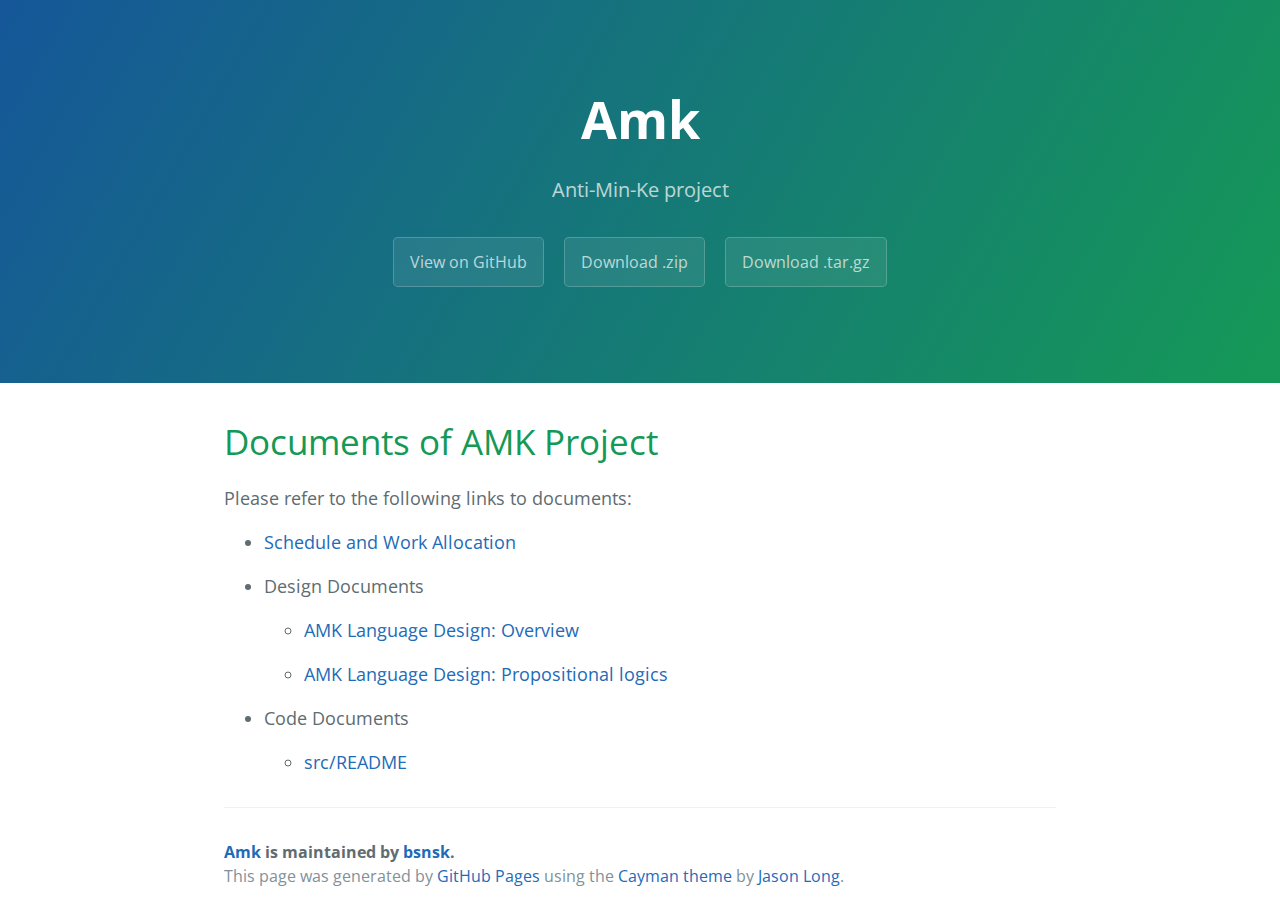
==== index.html @ c4527559 "Create gh-pages branch via GitHub" ====
<!DOCTYPE html>
<html lang="en-us">
  <head>
    <meta charset="UTF-8">
    <title>Amk by bsnsk</title>
    <meta name="viewport" content="width=device-width, initial-scale=1">
    <link rel="stylesheet" type="text/css" href="stylesheets/normalize.css" media="screen">
    <link href='https://fonts.googleapis.com/css?family=Open+Sans:400,700' rel='stylesheet' type='text/css'>
    <link rel="stylesheet" type="text/css" href="stylesheets/stylesheet.css" media="screen">
    <link rel="stylesheet" type="text/css" href="stylesheets/github-light.css" media="screen">
  </head>
  <body>
    <section class="page-header">
      <h1 class="project-name">Amk</h1>
      <h2 class="project-tagline">Anti-Min-Ke project</h2>
      <a href="https://github.com/bsnsk/AMK" class="btn">View on GitHub</a>
      <a href="https://github.com/bsnsk/AMK/zipball/master" class="btn">Download .zip</a>
      <a href="https://github.com/bsnsk/AMK/tarball/master" class="btn">Download .tar.gz</a>
    </section>

    <section class="main-content">
      <h1>
<a id="documents-of-amk-project" class="anchor" href="#documents-of-amk-project" aria-hidden="true"><span class="octicon octicon-link"></span></a>Documents of AMK Project</h1>

<p>Please refer to the following links to documents:</p>

<ul>
<li><p><a href="https://bsnsk.github.io/amk.html">Schedule and Work Allocation</a></p></li>
<li>
<p>Design Documents</p>

<ul>
<li><p><a href="docs/language_design.md">AMK Language Design: Overview</a></p></li>
<li><p><a href="docs/ld_propositional_logics.md">AMK Language Design: Propositional logics</a></p></li>
</ul>
</li>
<li>
<p>Code Documents</p>

<ul>
<li><a href="src/README.md">src/README</a></li>
</ul>
</li>
</ul>

      <footer class="site-footer">
        <span class="site-footer-owner"><a href="https://github.com/bsnsk/AMK">Amk</a> is maintained by <a href="https://github.com/bsnsk">bsnsk</a>.</span>

        <span class="site-footer-credits">This page was generated by <a href="https://pages.github.com">GitHub Pages</a> using the <a href="https://github.com/jasonlong/cayman-theme">Cayman theme</a> by <a href="https://twitter.com/jasonlong">Jason Long</a>.</span>
      </footer>

    </section>

  
  </body>
</html>
---- stylesheets/stylesheet.css ----
* {
  box-sizing: border-box; }

body {
  padding: 0;
  margin: 0;
  font-family: "Open Sans", "Helvetica Neue", Helvetica, Arial, sans-serif;
  font-size: 16px;
  line-height: 1.5;
  color: #606c71; }

a {
  color: #1e6bb8;
  text-decoration: none; }
  a:hover {
    text-decoration: underline; }

.btn {
  display: inline-block;
  margin-bottom: 1rem;
  color: rgba(255, 255, 255, 0.7);
  background-color: rgba(255, 255, 255, 0.08);
  border-color: rgba(255, 255, 255, 0.2);
  border-style: solid;
  border-width: 1px;
  border-radius: 0.3rem;
  transition: color 0.2s, background-color 0.2s, border-color 0.2s; }
  .btn + .btn {
    margin-left: 1rem; }

.btn:hover {
  color: rgba(255, 255, 255, 0.8);
  text-decoration: none;
  background-color: rgba(255, 255, 255, 0.2);
  border-color: rgba(255, 255, 255, 0.3); }

@media screen and (min-width: 64em) {
  .btn {
    padding: 0.75rem 1rem; } }

@media screen and (min-width: 42em) and (max-width: 64em) {
  .btn {
    padding: 0.6rem 0.9rem;
    font-size: 0.9rem; } }

@media screen and (max-width: 42em) {
  .btn {
    display: block;
    width: 100%;
    padding: 0.75rem;
    font-size: 0.9rem; }
    .btn + .btn {
      margin-top: 1rem;
      margin-left: 0; } }

.page-header {
  color: #fff;
  text-align: center;
  background-color: #159957;
  background-image: linear-gradient(120deg, #155799, #159957); }

@media screen and (min-width: 64em) {
  .page-header {
    padding: 5rem 6rem; } }

@media screen and (min-width: 42em) and (max-width: 64em) {
  .page-header {
    padding: 3rem 4rem; } }

@media screen and (max-width: 42em) {
  .page-header {
    padding: 2rem 1rem; } }

.project-name {
  margin-top: 0;
  margin-bottom: 0.1rem; }

@media screen and (min-width: 64em) {
  .project-name {
    font-size: 3.25rem; } }

@media screen and (min-width: 42em) and (max-width: 64em) {
  .project-name {
    font-size: 2.25rem; } }

@media screen and (max-width: 42em) {
  .project-name {
    font-size: 1.75rem; } }

.project-tagline {
  margin-bottom: 2rem;
  font-weight: normal;
  opacity: 0.7; }

@media screen and (min-width: 64em) {
  .project-tagline {
    font-size: 1.25rem; } }

@media screen and (min-width: 42em) and (max-width: 64em) {
  .project-tagline {
    font-size: 1.15rem; } }

@media screen and (max-width: 42em) {
  .project-tagline {
    font-size: 1rem; } }

.main-content :first-child {
  margin-top: 0; }
.main-content img {
  max-width: 100%; }
.main-content h1, .main-content h2, .main-content h3, .main-content h4, .main-content h5, .main-content h6 {
  margin-top: 2rem;
  margin-bottom: 1rem;
  font-weight: normal;
  color: #159957; }
.main-content p {
  margin-bottom: 1em; }
.main-content code {
  padding: 2px 4px;
  font-family: Consolas, "Liberation Mono", Menlo, Courier, monospace;
  font-size: 0.9rem;
  color: #383e41;
  background-color: #f3f6fa;
  border-radius: 0.3rem; }
.main-content pre {
  padding: 0.8rem;
  margin-top: 0;
  margin-bottom: 1rem;
  font: 1rem Consolas, "Liberation Mono", Menlo, Courier, monospace;
  color: #567482;
  word-wrap: normal;
  background-color: #f3f6fa;
  border: solid 1px #dce6f0;
  border-radius: 0.3rem; }
  .main-content pre > code {
    padding: 0;
    margin: 0;
    font-size: 0.9rem;
    color: #567482;
    word-break: normal;
    white-space: pre;
    background: transparent;
    border: 0; }
.main-content .highlight {
  margin-bottom: 1rem; }
  .main-content .highlight pre {
    margin-bottom: 0;
    word-break: normal; }
.main-content .highlight pre, .main-content pre {
  padding: 0.8rem;
  overflow: auto;
  font-size: 0.9rem;
  line-height: 1.45;
  border-radius: 0.3rem; }
.main-content pre code, .main-content pre tt {
  display: inline;
  max-width: initial;
  padding: 0;
  margin: 0;
  overflow: initial;
  line-height: inherit;
  word-wrap: normal;
  background-color: transparent;
  border: 0; }
  .main-content pre code:before, .main-content pre code:after, .main-content pre tt:before, .main-content pre tt:after {
    content: normal; }
.main-content ul, .main-content ol {
  margin-top: 0; }
.main-content blockquote {
  padding: 0 1rem;
  margin-left: 0;
  color: #819198;
  border-left: 0.3rem solid #dce6f0; }
  .main-content blockquote > :first-child {
    margin-top: 0; }
  .main-content blockquote > :last-child {
    margin-bottom: 0; }
.main-content table {
  display: block;
  width: 100%;
  overflow: auto;
  word-break: normal;
  word-break: keep-all; }
  .main-content table th {
    font-weight: bold; }
  .main-content table th, .main-content table td {
    padding: 0.5rem 1rem;
    border: 1px solid #e9ebec; }
.main-content dl {
  padding: 0; }
  .main-content dl dt {
    padding: 0;
    margin-top: 1rem;
    font-size: 1rem;
    font-weight: bold; }
  .main-content dl dd {
    padding: 0;
    margin-bottom: 1rem; }
.main-content hr {
  height: 2px;
  padding: 0;
  margin: 1rem 0;
  background-color: #eff0f1;
  border: 0; }

@media screen and (min-width: 64em) {
  .main-content {
    max-width: 64rem;
    padding: 2rem 6rem;
    margin: 0 auto;
    font-size: 1.1rem; } }

@media screen and (min-width: 42em) and (max-width: 64em) {
  .main-content {
    padding: 2rem 4rem;
    font-size: 1.1rem; } }

@media screen and (max-width: 42em) {
  .main-content {
    padding: 2rem 1rem;
    font-size: 1rem; } }

.site-footer {
  padding-top: 2rem;
  margin-top: 2rem;
  border-top: solid 1px #eff0f1; }

.site-footer-owner {
  display: block;
  font-weight: bold; }

.site-footer-credits {
  color: #819198; }

@media screen and (min-width: 64em) {
  .site-footer {
    font-size: 1rem; } }

@media screen and (min-width: 42em) and (max-width: 64em) {
  .site-footer {
    font-size: 1rem; } }

@media screen and (max-width: 42em) {
  .site-footer {
    font-size: 0.9rem; } }
---- stylesheets/github-light.css ----
/*
   Copyright 2014 GitHub Inc.

   Licensed under the Apache License, Version 2.0 (the "License");
   you may not use this file except in compliance with the License.
   You may obtain a copy of the License at

       http://www.apache.org/licenses/LICENSE-2.0

   Unless required by applicable law or agreed to in writing, software
   distributed under the License is distributed on an "AS IS" BASIS,
   WITHOUT WARRANTIES OR CONDITIONS OF ANY KIND, either express or implied.
   See the License for the specific language governing permissions and
   limitations under the License.

*/

.pl-c /* comment */ {
  color: #969896;
}

.pl-c1      /* constant, markup.raw, meta.diff.header, meta.module-reference, meta.property-name, support, support.constant, support.variable, variable.other.constant */,
.pl-s .pl-v /* string variable */ {
  color: #0086b3;
}

.pl-e  /* entity */,
.pl-en /* entity.name */ {
  color: #795da3;
}

.pl-s .pl-s1 /* string source */,
.pl-smi      /* storage.modifier.import, storage.modifier.package, storage.type.java, variable.other, variable.parameter.function */ {
  color: #333;
}

.pl-ent /* entity.name.tag */ {
  color: #63a35c;
}

.pl-k /* keyword, storage, storage.type */ {
  color: #a71d5d;
}

.pl-pds              /* punctuation.definition.string, string.regexp.character-class */,
.pl-s                /* string */,
.pl-s .pl-pse .pl-s1 /* string punctuation.section.embedded source */,
.pl-sr               /* string.regexp */,
.pl-sr .pl-cce       /* string.regexp constant.character.escape */,
.pl-sr .pl-sra       /* string.regexp string.regexp.arbitrary-repitition */,
.pl-sr .pl-sre       /* string.regexp source.ruby.embedded */ {
  color: #183691;
}

.pl-v /* variable */ {
  color: #ed6a43;
}

.pl-id /* invalid.deprecated */ {
  color: #b52a1d;
}

.pl-ii /* invalid.illegal */ {
  background-color: #b52a1d;
  color: #f8f8f8;
}

.pl-sr .pl-cce /* string.regexp constant.character.escape */ {
  color: #63a35c;
  font-weight: bold;
}

.pl-ml /* markup.list */ {
  color: #693a17;
}

.pl-mh        /* markup.heading */,
.pl-mh .pl-en /* markup.heading entity.name */,
.pl-ms        /* meta.separator */ {
  color: #1d3e81;
  font-weight: bold;
}

.pl-mq /* markup.quote */ {
  color: #008080;
}

.pl-mi /* markup.italic */ {
  color: #333;
  font-style: italic;
}

.pl-mb /* markup.bold */ {
  color: #333;
  font-weight: bold;
}

.pl-md /* markup.deleted, meta.diff.header.from-file */ {
  background-color: #ffecec;
  color: #bd2c00;
}

.pl-mi1 /* markup.inserted, meta.diff.header.to-file */ {
  background-color: #eaffea;
  color: #55a532;
}

.pl-mdr /* meta.diff.range */ {
  color: #795da3;
  font-weight: bold;
}

.pl-mo /* meta.output */ {
  color: #1d3e81;
}
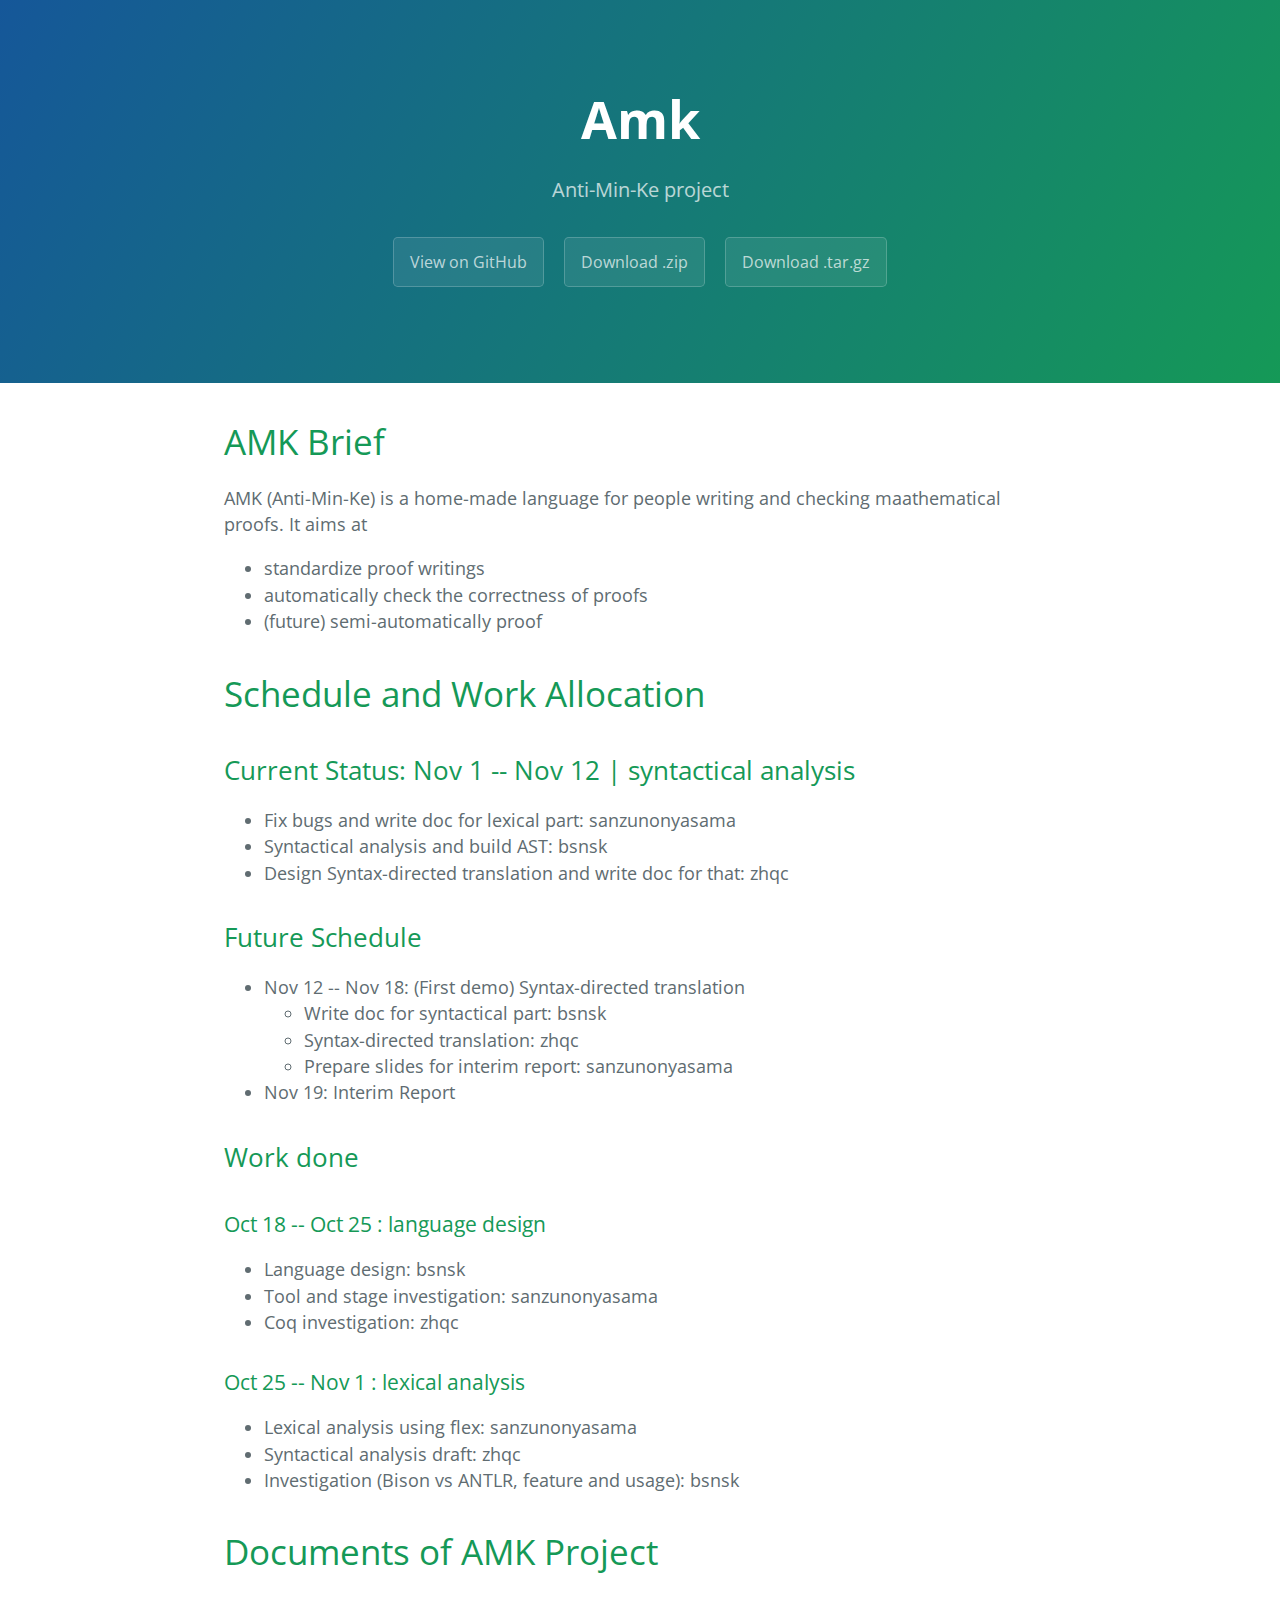
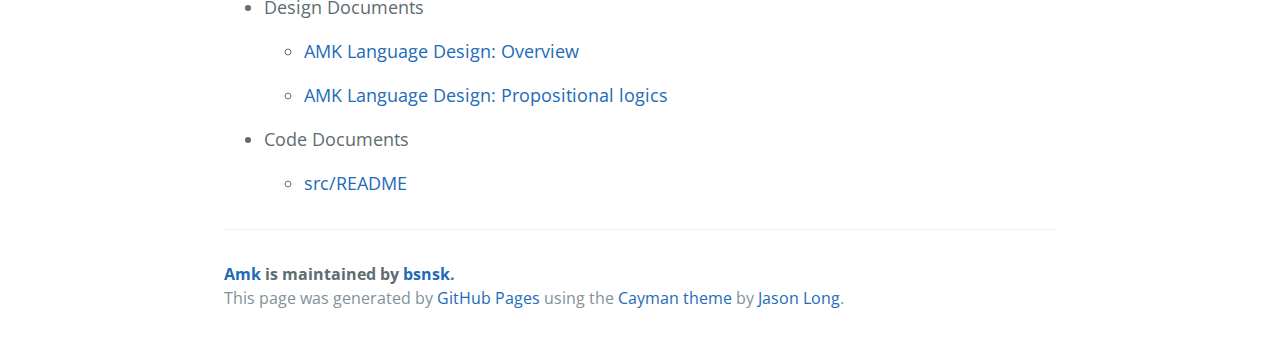
==== commit 53d3f044: "Create gh-pages branch via GitHub" ====
--- a/index.html
+++ b/index.html
@@ -20,12 +20,68 @@
 
     <section class="main-content">
       <h1>
+<a id="amk-brief" class="anchor" href="#amk-brief" aria-hidden="true"><span class="octicon octicon-link"></span></a>AMK Brief</h1>
+
+<p>AMK (Anti-Min-Ke) is a home-made language for people writing and checking maathematical proofs. It aims at</p>
+
+<ul>
+<li>standardize proof writings</li>
+<li>automatically check the correctness of proofs</li>
+<li>(future) semi-automatically proof</li>
+</ul>
+
+<h1>
+<a id="schedule-and-work-allocation" class="anchor" href="#schedule-and-work-allocation" aria-hidden="true"><span class="octicon octicon-link"></span></a>Schedule and Work Allocation</h1>
+
+<h2>
+<a id="current-status-nov-1----nov-12--syntactical-analysis" class="anchor" href="#current-status-nov-1----nov-12--syntactical-analysis" aria-hidden="true"><span class="octicon octicon-link"></span></a>Current Status: Nov 1 -- Nov 12 | syntactical analysis</h2>
+
+<ul>
+<li>Fix bugs and write doc for lexical part: sanzunonyasama</li>
+<li>Syntactical analysis and build AST: bsnsk</li>
+<li>Design Syntax-directed translation and write doc for that: zhqc</li>
+</ul>
+
+<h2>
+<a id="future-schedule" class="anchor" href="#future-schedule" aria-hidden="true"><span class="octicon octicon-link"></span></a>Future Schedule</h2>
+
+<ul>
+<li>Nov 12 -- Nov 18: (First demo) Syntax-directed translation
+
+<ul>
+<li>Write doc for syntactical part: bsnsk</li>
+<li>Syntax-directed translation: zhqc</li>
+<li>Prepare slides for interim report: sanzunonyasama</li>
+</ul>
+</li>
+<li>Nov 19: Interim Report</li>
+</ul>
+
+<h2>
+<a id="work-done" class="anchor" href="#work-done" aria-hidden="true"><span class="octicon octicon-link"></span></a>Work done</h2>
+
+<h3>
+<a id="oct-18----oct-25--language-design" class="anchor" href="#oct-18----oct-25--language-design" aria-hidden="true"><span class="octicon octicon-link"></span></a>Oct 18 -- Oct 25 : language design</h3>
+
+<ul>
+<li>Language design: bsnsk</li>
+<li>Tool and stage investigation: sanzunonyasama</li>
+<li>Coq investigation: zhqc</li>
+</ul>
+
+<h3>
+<a id="oct-25----nov-1--lexical-analysis" class="anchor" href="#oct-25----nov-1--lexical-analysis" aria-hidden="true"><span class="octicon octicon-link"></span></a>Oct 25 -- Nov 1 : lexical analysis</h3>
+
+<ul>
+<li>Lexical analysis using flex: sanzunonyasama</li>
+<li>Syntactical analysis draft: zhqc</li>
+<li>Investigation (Bison vs ANTLR, feature and usage): bsnsk</li>
+</ul>
+
+<h1>
 <a id="documents-of-amk-project" class="anchor" href="#documents-of-amk-project" aria-hidden="true"><span class="octicon octicon-link"></span></a>Documents of AMK Project</h1>
 
-<p>Please refer to the following links to documents:</p>
-
 <ul>
-<li><p><a href="https://bsnsk.github.io/amk.html">Schedule and Work Allocation</a></p></li>
 <li>
 <p>Design Documents</p>
 
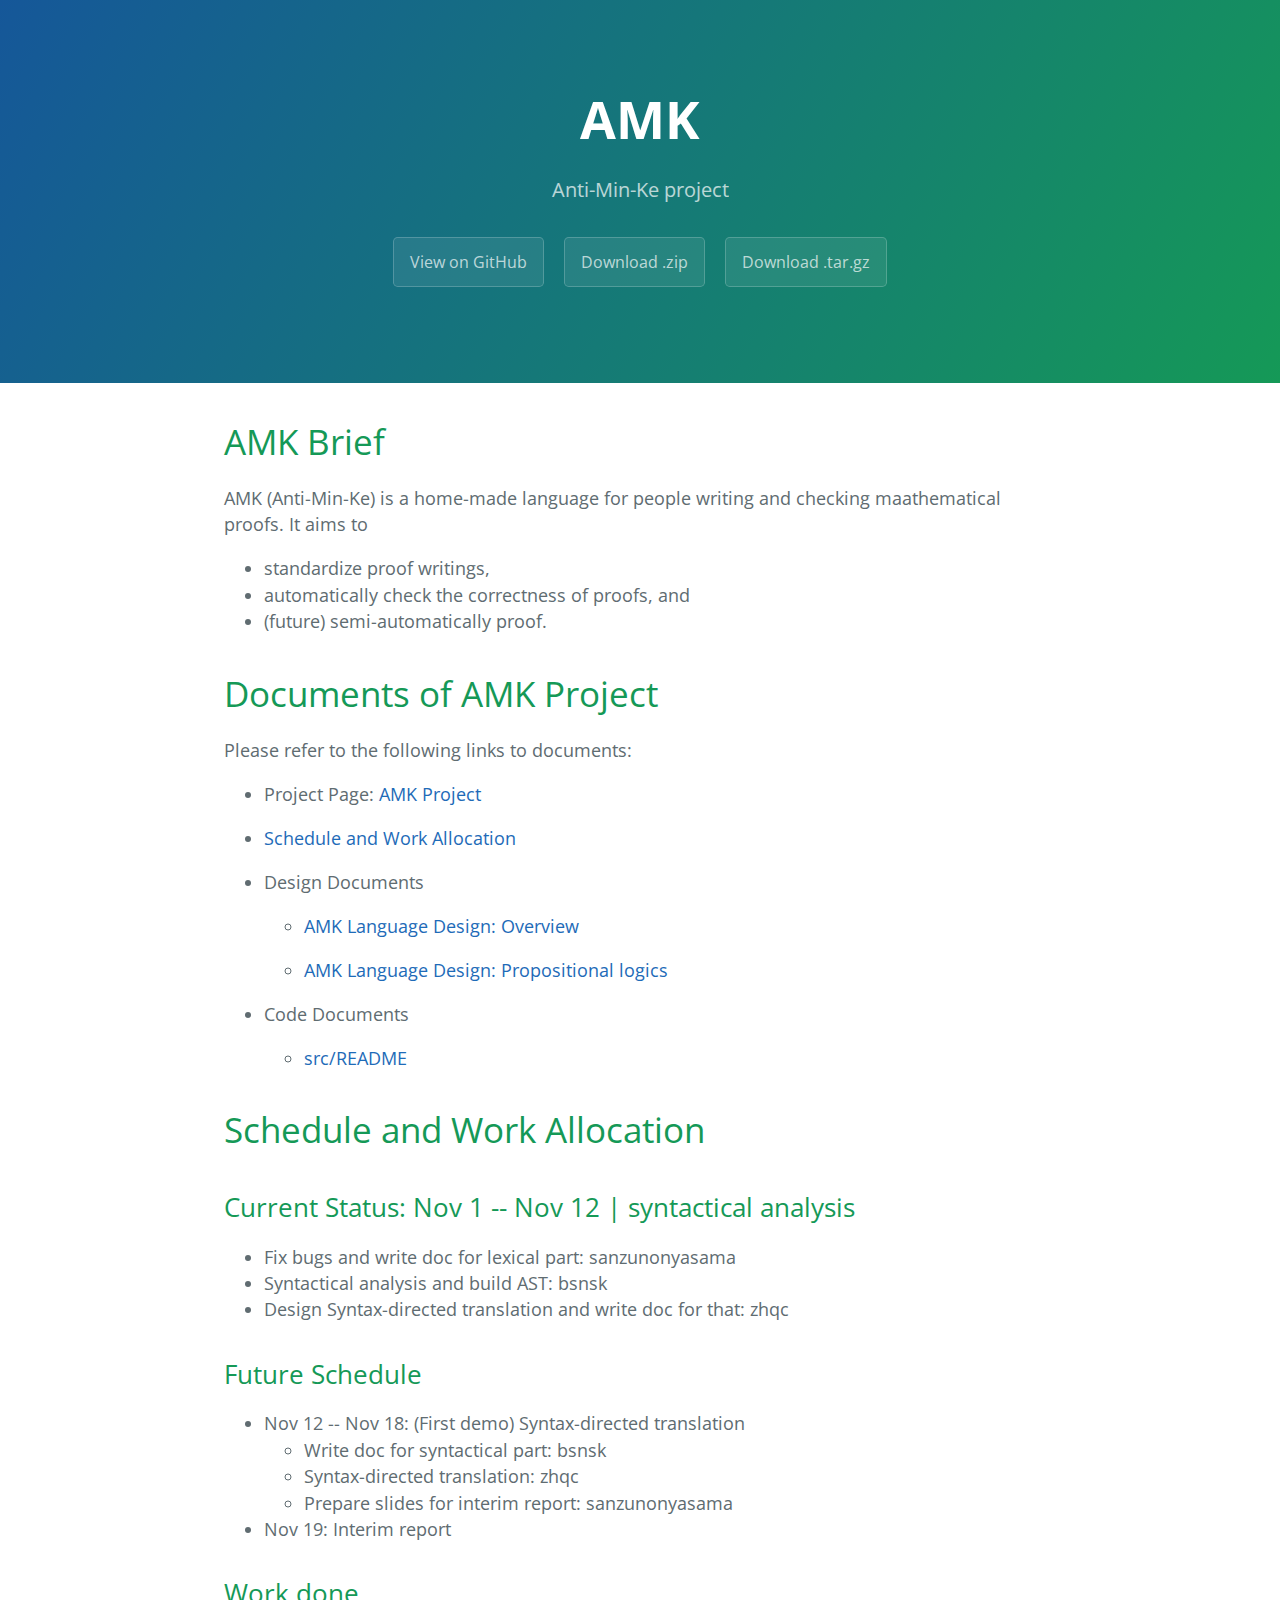
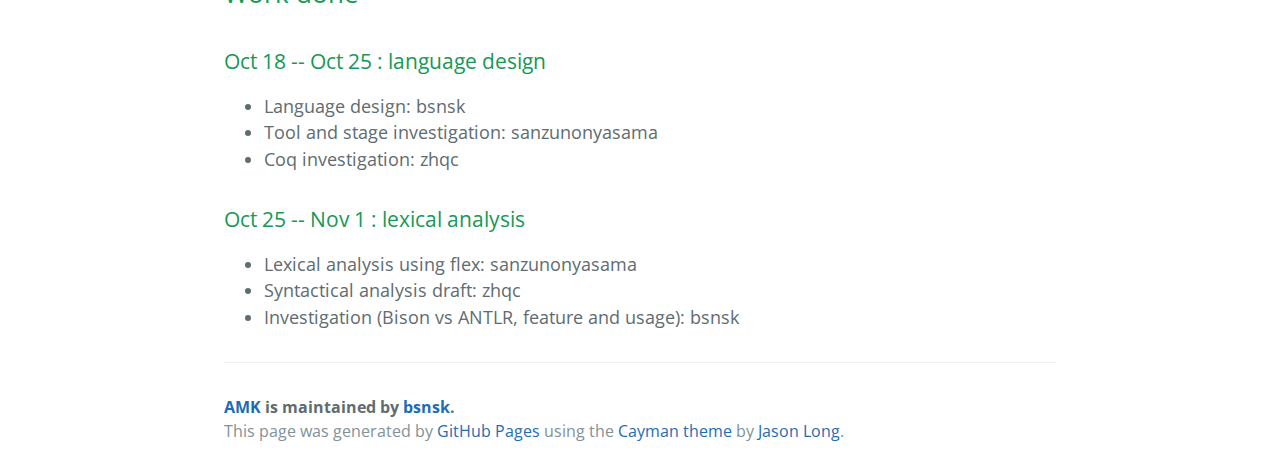
==== commit 20f5e4e0: "Create gh-pages branch via GitHub" ====
--- a/index.html
+++ b/index.html
@@ -2,7 +2,7 @@
 <html lang="en-us">
   <head>
     <meta charset="UTF-8">
-    <title>Amk by bsnsk</title>
+    <title>AMK by bsnsk</title>
     <meta name="viewport" content="width=device-width, initial-scale=1">
     <link rel="stylesheet" type="text/css" href="stylesheets/normalize.css" media="screen">
     <link href='https://fonts.googleapis.com/css?family=Open+Sans:400,700' rel='stylesheet' type='text/css'>
@@ -11,7 +11,7 @@
   </head>
   <body>
     <section class="page-header">
-      <h1 class="project-name">Amk</h1>
+      <h1 class="project-name">AMK</h1>
       <h2 class="project-tagline">Anti-Min-Ke project</h2>
       <a href="https://github.com/bsnsk/AMK" class="btn">View on GitHub</a>
       <a href="https://github.com/bsnsk/AMK/zipball/master" class="btn">Download .zip</a>
@@ -22,16 +22,41 @@
       <h1>
 <a id="amk-brief" class="anchor" href="#amk-brief" aria-hidden="true"><span class="octicon octicon-link"></span></a>AMK Brief</h1>
 
-<p>AMK (Anti-Min-Ke) is a home-made language for people writing and checking maathematical proofs. It aims at</p>
+<p>AMK (Anti-Min-Ke) is a home-made language for people writing and checking maathematical proofs. It aims to</p>
 
 <ul>
-<li>standardize proof writings</li>
-<li>automatically check the correctness of proofs</li>
-<li>(future) semi-automatically proof</li>
+<li>standardize proof writings, </li>
+<li>automatically check the correctness of proofs, and</li>
+<li>(future) semi-automatically proof.</li>
 </ul>
 
 <h1>
-<a id="schedule-and-work-allocation" class="anchor" href="#schedule-and-work-allocation" aria-hidden="true"><span class="octicon octicon-link"></span></a>Schedule and Work Allocation</h1>
+<a id="documents-of-amk-project" class="anchor" href="#documents-of-amk-project" aria-hidden="true"><span class="octicon octicon-link"></span></a>Documents of AMK Project</h1>
+
+<p>Please refer to the following links to documents:</p>
+
+<ul>
+<li><p>Project Page: <a href="https://bsnsk.github.io/AMK">AMK Project</a></p></li>
+<li><p><a href="#schedule">Schedule and Work Allocation</a></p></li>
+<li>
+<p>Design Documents</p>
+
+<ul>
+<li><p><a href="docs/language_design.md">AMK Language Design: Overview</a></p></li>
+<li><p><a href="docs/ld_propositional_logics.md">AMK Language Design: Propositional logics</a></p></li>
+</ul>
+</li>
+<li>
+<p>Code Documents</p>
+
+<ul>
+<li><a href="src/README.md">src/README</a></li>
+</ul>
+</li>
+</ul>
+
+<h1 id="schedule">
+<a id="-schedule-and-work-allocation" class="anchor" href="#-schedule-and-work-allocation" aria-hidden="true"><span class="octicon octicon-link"></span></a> Schedule and Work Allocation</h1>
 
 <h2>
 <a id="current-status-nov-1----nov-12--syntactical-analysis" class="anchor" href="#current-status-nov-1----nov-12--syntactical-analysis" aria-hidden="true"><span class="octicon octicon-link"></span></a>Current Status: Nov 1 -- Nov 12 | syntactical analysis</h2>
@@ -54,7 +79,7 @@
 <li>Prepare slides for interim report: sanzunonyasama</li>
 </ul>
 </li>
-<li>Nov 19: Interim Report</li>
+<li>Nov 19: Interim report</li>
 </ul>
 
 <h2>
@@ -78,29 +103,8 @@
 <li>Investigation (Bison vs ANTLR, feature and usage): bsnsk</li>
 </ul>
 
-<h1>
-<a id="documents-of-amk-project" class="anchor" href="#documents-of-amk-project" aria-hidden="true"><span class="octicon octicon-link"></span></a>Documents of AMK Project</h1>
-
-<ul>
-<li>
-<p>Design Documents</p>
-
-<ul>
-<li><p><a href="docs/language_design.md">AMK Language Design: Overview</a></p></li>
-<li><p><a href="docs/ld_propositional_logics.md">AMK Language Design: Propositional logics</a></p></li>
-</ul>
-</li>
-<li>
-<p>Code Documents</p>
-
-<ul>
-<li><a href="src/README.md">src/README</a></li>
-</ul>
-</li>
-</ul>
-
       <footer class="site-footer">
-        <span class="site-footer-owner"><a href="https://github.com/bsnsk/AMK">Amk</a> is maintained by <a href="https://github.com/bsnsk">bsnsk</a>.</span>
+        <span class="site-footer-owner"><a href="https://github.com/bsnsk/AMK">AMK</a> is maintained by <a href="https://github.com/bsnsk">bsnsk</a>.</span>
 
         <span class="site-footer-credits">This page was generated by <a href="https://pages.github.com">GitHub Pages</a> using the <a href="https://github.com/jasonlong/cayman-theme">Cayman theme</a> by <a href="https://twitter.com/jasonlong">Jason Long</a>.</span>
       </footer>
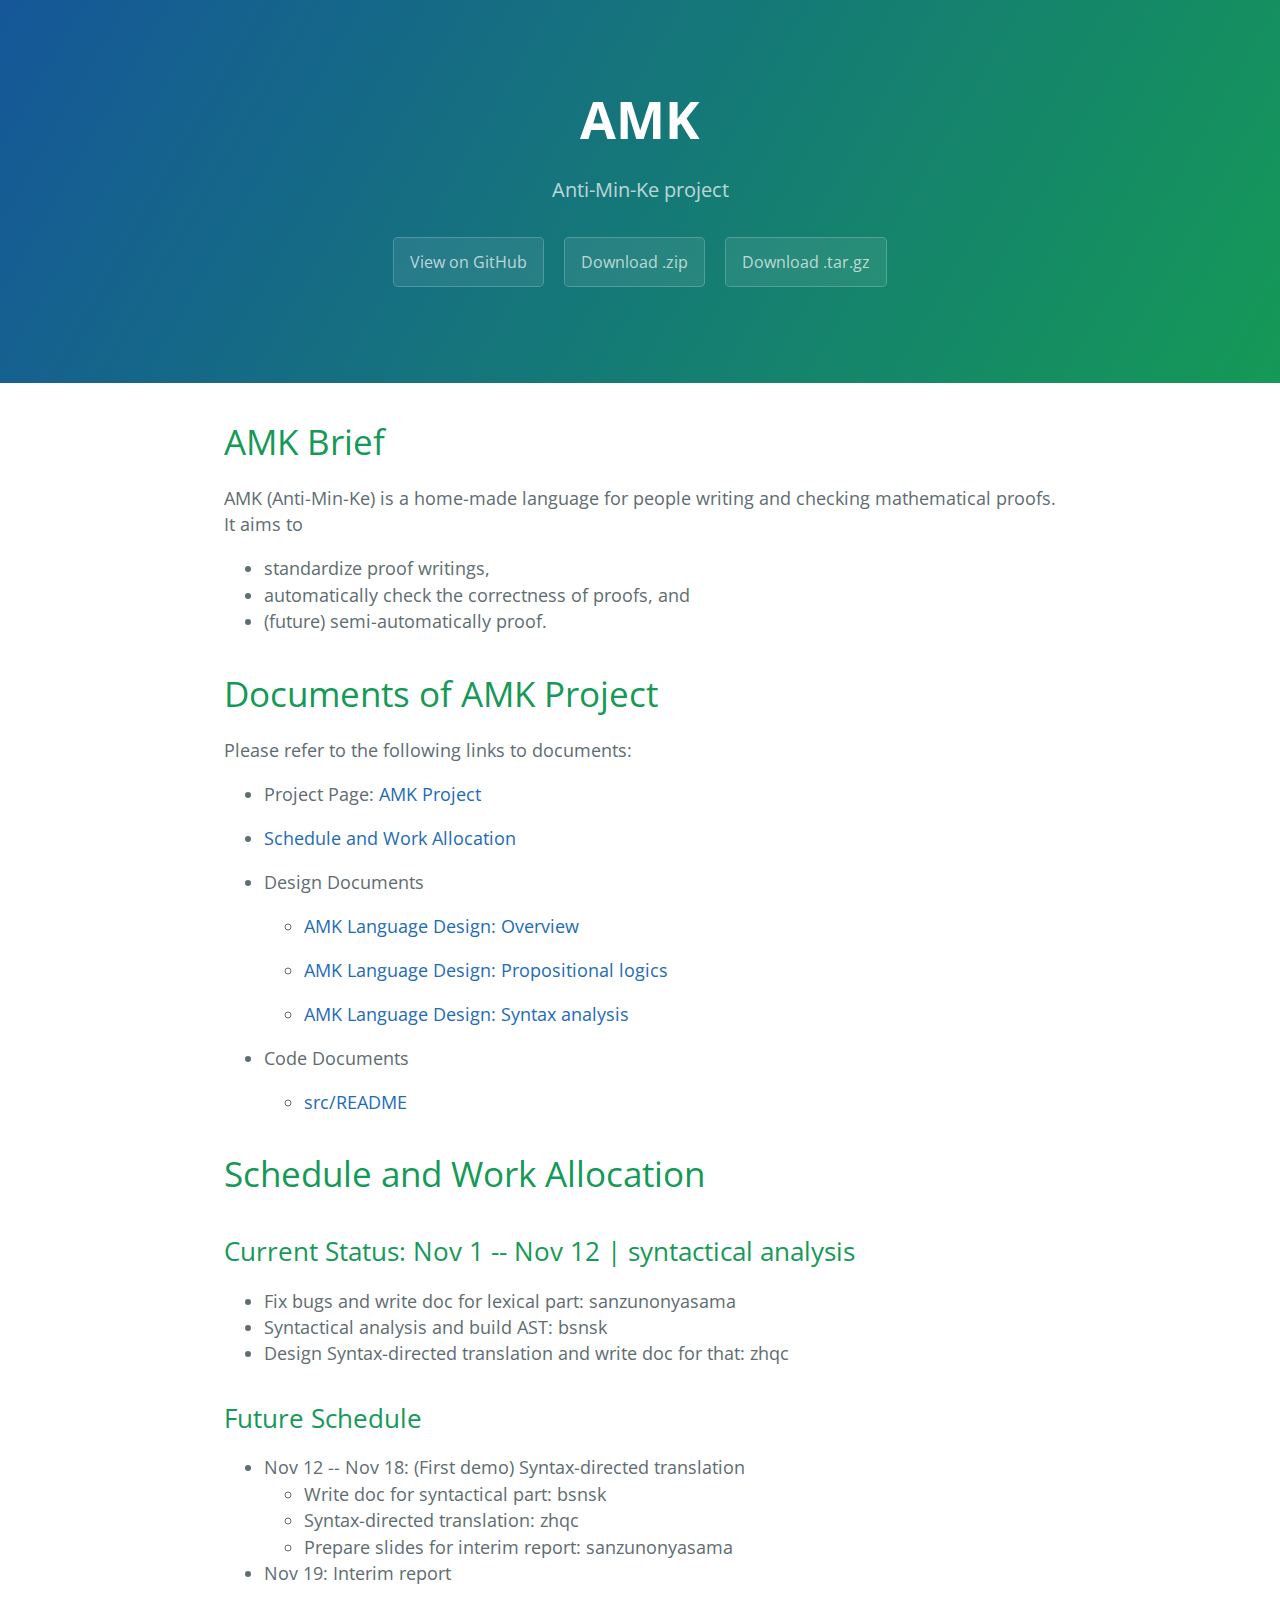
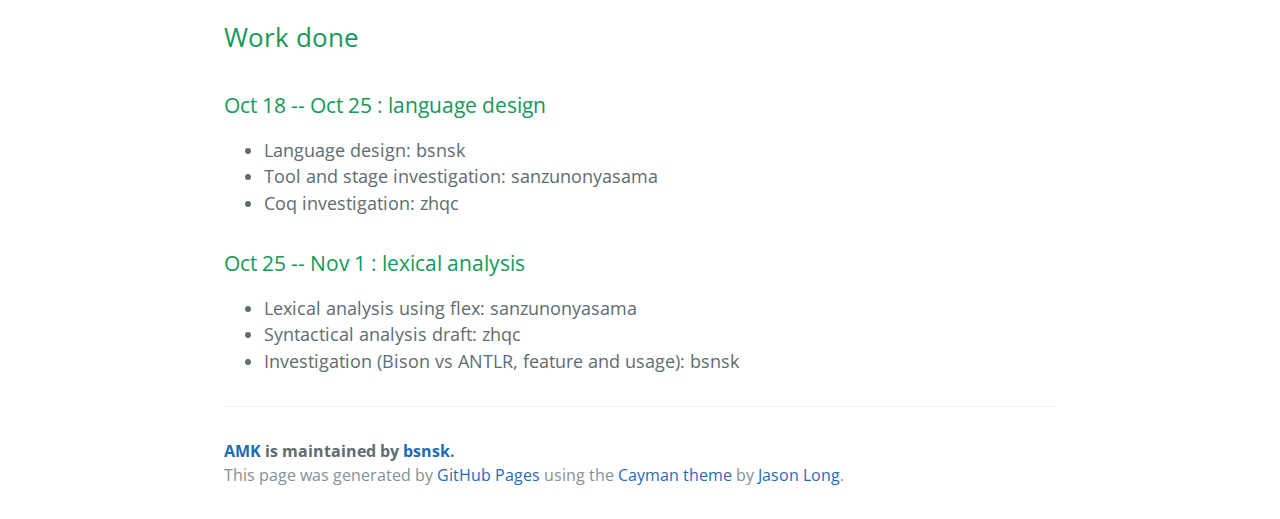
==== commit b000725c: "add some doc files" ====
--- a/index.html
+++ b/index.html
@@ -22,7 +22,7 @@
       <h1>
 <a id="amk-brief" class="anchor" href="#amk-brief" aria-hidden="true"><span class="octicon octicon-link"></span></a>AMK Brief</h1>
 
-<p>AMK (Anti-Min-Ke) is a home-made language for people writing and checking maathematical proofs. It aims to</p>
+<p>AMK (Anti-Min-Ke) is a home-made language for people writing and checking mathematical proofs. It aims to</p>
 
 <ul>
 <li>standardize proof writings, </li>
@@ -42,8 +42,9 @@
 <p>Design Documents</p>
 
 <ul>
-<li><p><a href="docs/language_design.md">AMK Language Design: Overview</a></p></li>
+<li><p><a href="docs/language_design.html">AMK Language Design: Overview</a></p></li>
 <li><p><a href="docs/ld_propositional_logics.md">AMK Language Design: Propositional logics</a></p></li>
+<li><p><a href="docs/syntax.html">AMK Language Design: Syntax analysis</a></p></li>
 </ul>
 </li>
 <li>
